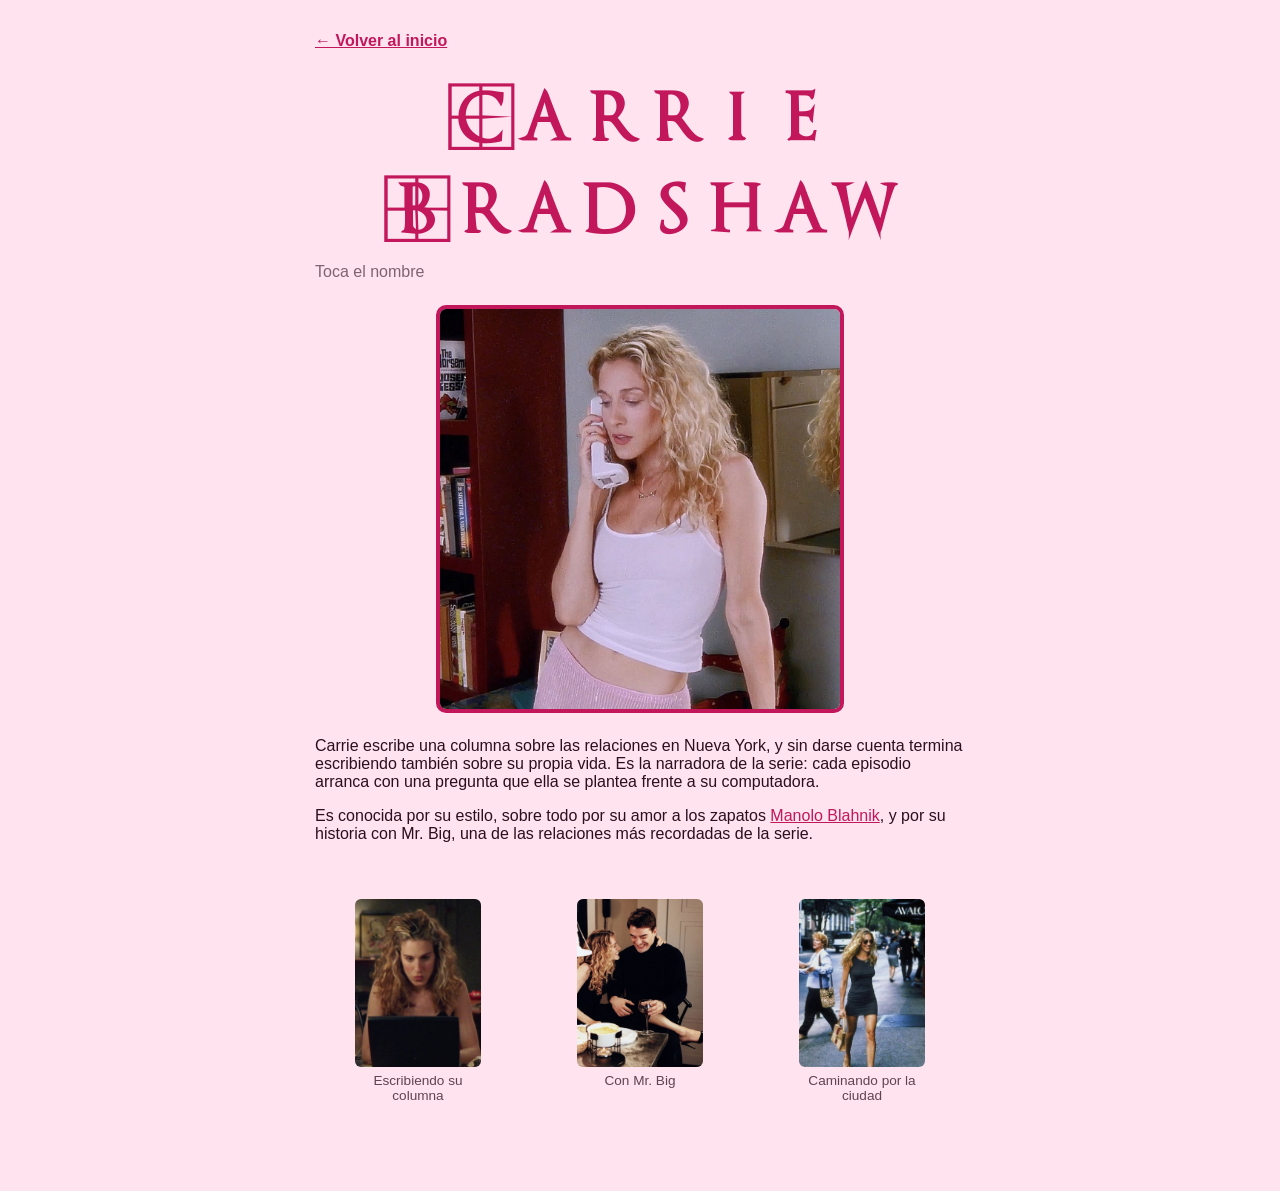
==== carrie.html @ 05981156 "colores y canciones por personaje" ====
<!DOCTYPE html>
<html lang="es">
<head>
    <meta charset="UTF-8">
    <meta name="viewport" content="width=device-width, initial-scale=1">
    <title>Carrie Bradshaw · Recorrido virtual SATC</title>
    <link rel="stylesheet" href="estilo.css">
</head>
<body class="carrie">
    <audio id="cancion" src="audio/carrie.mp3" loop></audio>

    <main class="pagina-personaje">
        <a href="index.html" class="volver">← Volver al inicio</a>

        <h1 id="titulo">Carrie Bradshaw</h1>
        <p class="pista">Toca el nombre</p>

        <img src="images/carrie.jpg" alt="Carrie Bradshaw" class="foto-personaje">

        <p>
            Carrie escribe una columna sobre las relaciones en Nueva York, y sin darse cuenta
            termina escribiendo también sobre su propia vida. Es la narradora de la serie:
            cada episodio arranca con una pregunta que ella se plantea frente a su computadora.
        </p>

        <p>
            Es conocida por su estilo, sobre todo por su amor a los zapatos
            <a href="https://en.wikipedia.org/wiki/Manolo_Blahnik" target="_blank" rel="noopener">Manolo Blahnik</a>,
            y por su historia con Mr. Big, una de las relaciones más recordadas de la serie.
        </p>

        <section class="escenas">
            <figure>
                <img src="images/carrie-escena1.jpg" alt="Carrie escribiendo en su apartamento">
                <figcaption>Escribiendo su columna</figcaption>
            </figure>
            <figure>
                <img src="images/carrie-escena2.jpg" alt="Carrie en una escena con Mr. Big">
                <figcaption>Con Mr. Big</figcaption>
            </figure>
            <figure>
                <img src="images/carrie-escena3.jpg" alt="Carrie caminando por Nueva York">
                <figcaption>Caminando por la ciudad</figcaption>
            </figure>
        </section>
    </main>

    <script src="script.js"></script>
</body>
</html>
---- estilo.css ----
@font-face {
    font-family: FuenteSATC;
    src: url("fuentes/satc.ttf");
}

body {
    margin: 0;
    background-color: var(--bg, #fff0f6);
    color: var(--ink, #2a0f1e);
    font-family: sans-serif;
    transition: background-color 0.3s ease, color 0.3s ease;
}

a {
    color: var(--accent, inherit);
}

.inicio {
    min-height: 100vh;
    display: flex;
    flex-direction: column;
    justify-content: center;
    align-items: center;
}

h1 {
    font-family: FuenteSATC, serif;
    font-size: clamp(3rem, 10vw, 8rem);
    text-align: center;
    margin: 0;
    cursor: pointer;
}

h1.sonando {
    animation: latido 0.8s infinite alternate;
}

@keyframes latido {
    from { transform: scale(1); }
    to   { transform: scale(1.08); }
}

.pista {
    margin-top: 1rem;
    opacity: 0.6;
}

.portada {
    display: block;
    margin: 0 auto;
    width: 60%;
    max-width: 700px;
}

.descripcion {
    max-width: 600px;
    margin: 1.5rem auto;
    text-align: center;
    line-height: 1.6;
}

.personajes {
    display: grid;
    grid-template-columns: repeat(4, 1fr);
    gap: 1rem;
    max-width: 900px;
    margin: 2rem auto 3rem;
    padding: 0 1rem;
}

.personaje {
    text-decoration: none;
    color: inherit;
    text-align: center;
}

.personaje img {
    width: 100%;
    aspect-ratio: 1 / 1;
    object-fit: cover;
    display: block;
    border-radius: 50%;
}

.personaje span {
    display: block;
    margin-top: 0.5rem;
    font-weight: bold;
}

.pagina-personaje {
    max-width: 650px;
    margin: 0 auto;
    padding: 2rem 1rem;
}

.volver {
    display: inline-block;
    margin-bottom: 1.5rem;
    color: inherit;
}

.foto-personaje {
    width: 100%;
    max-width: 400px;
    display: block;
    margin: 1.5rem auto;
}
.escenas {
    display: grid;
    grid-template-columns: repeat(3, 1fr);
    gap: 1rem;
    margin: 2.5rem 0;
}

.escenas img {
    width: 100%;
    aspect-ratio: 3 / 4;
    object-fit: cover;
    display: block;
    border-radius: 6px;
    transition: transform 0.2s;
}

.escenas img:hover {
    transform: scale(1.03);
}

.escenas figcaption {
    margin-top: 0.4rem;
    font-size: 0.85rem;
    text-align: center;
    opacity: 0.75;
}
body.carrie {
    --bg: #ffe3ef;
    --ink: #2a0f1e;
    --accent: #c2185b;
}

body.miranda {
    --bg: #e8f0f9;
    --ink: #132742;
    --accent: #c0202c;
}

body.charlotte {
    --bg: #fdf2e3;
    --ink: #4a2e18;
    --accent: #c79a3b;
}

body.samantha {
    --bg: #171212;
    --ink: #f5e9d8;
    --accent: #d4af37;
}

.pagina-personaje h1 {
    color: var(--accent, inherit);
    font-size: clamp(2.5rem, 8vw, 4rem);
    margin-bottom: 0.3rem;
}

.pagina-personaje .pista {
    text-align: left;
    opacity: 0.6;
    margin: 0 0 1.5rem;
}

.foto-personaje {
    border: 4px solid var(--accent, transparent);
    border-radius: 10px;
}

.volver {
    color: var(--accent, inherit);
    font-weight: bold;
}
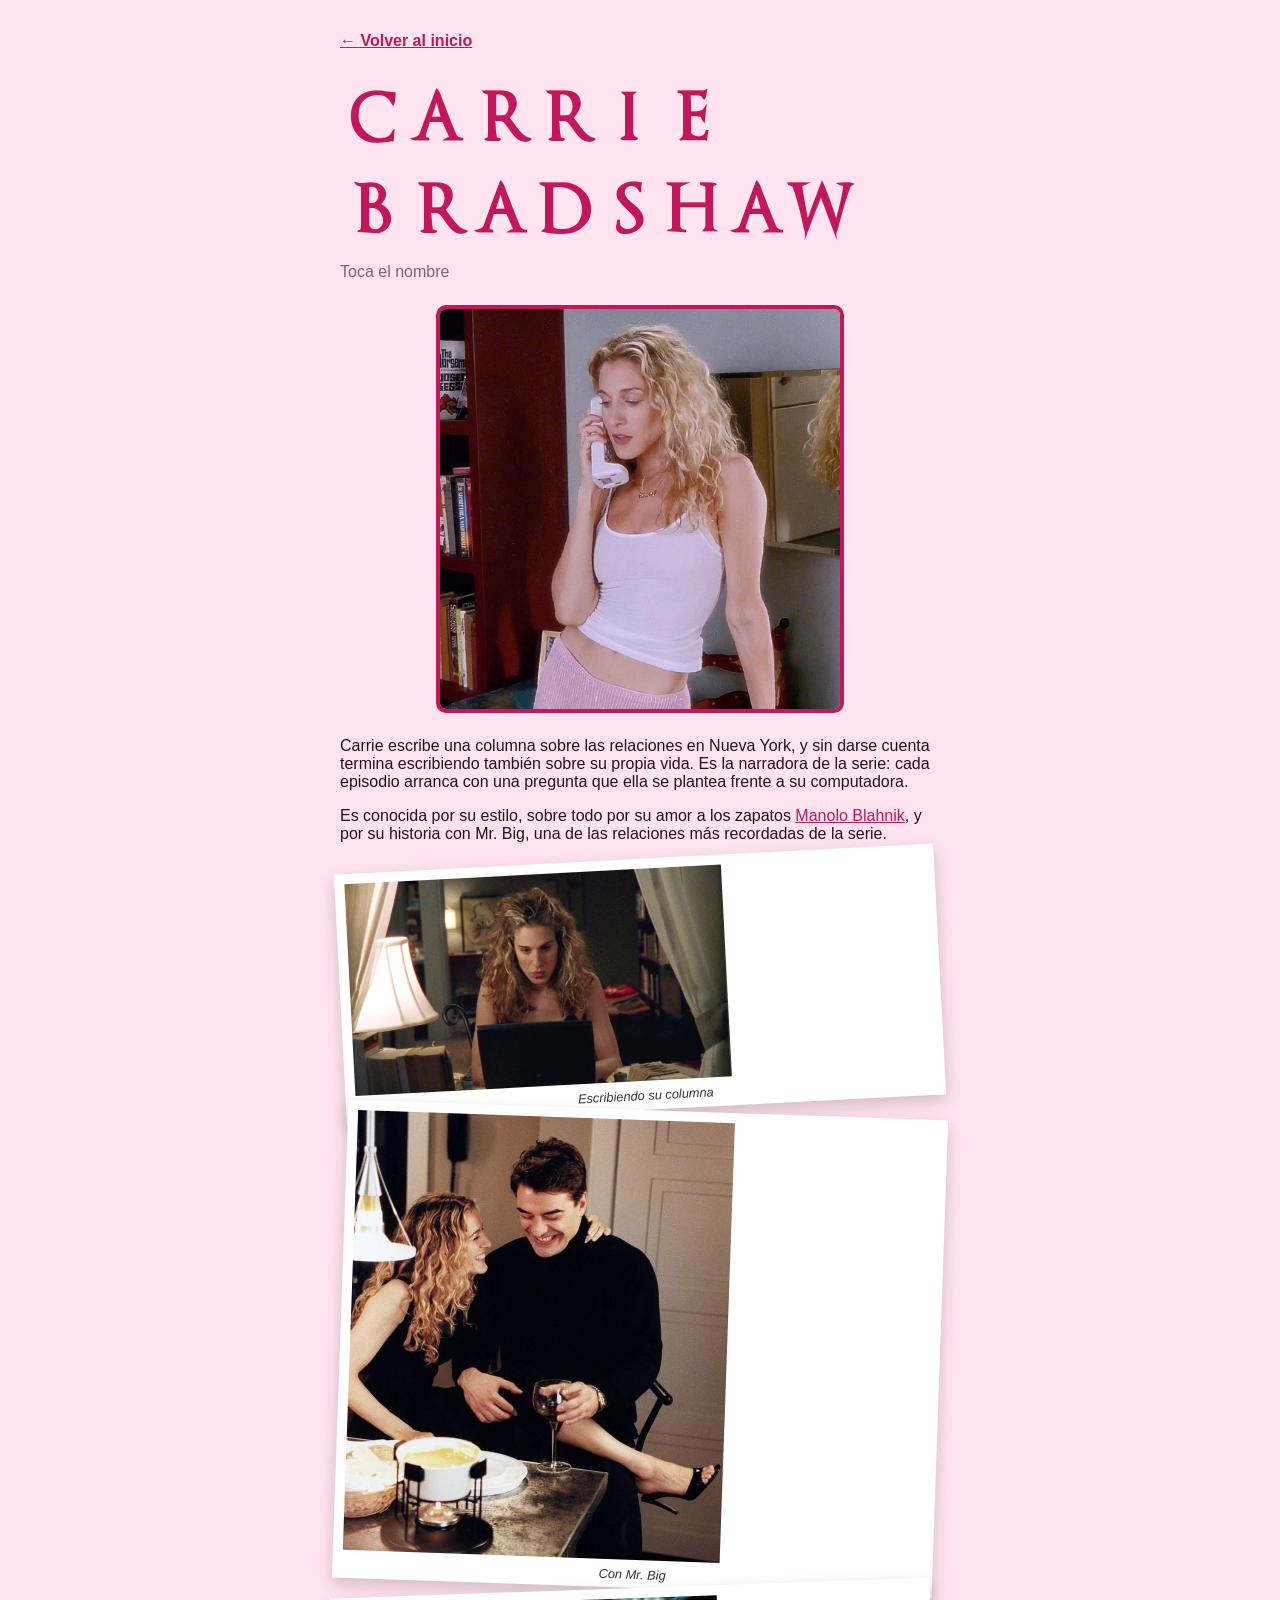
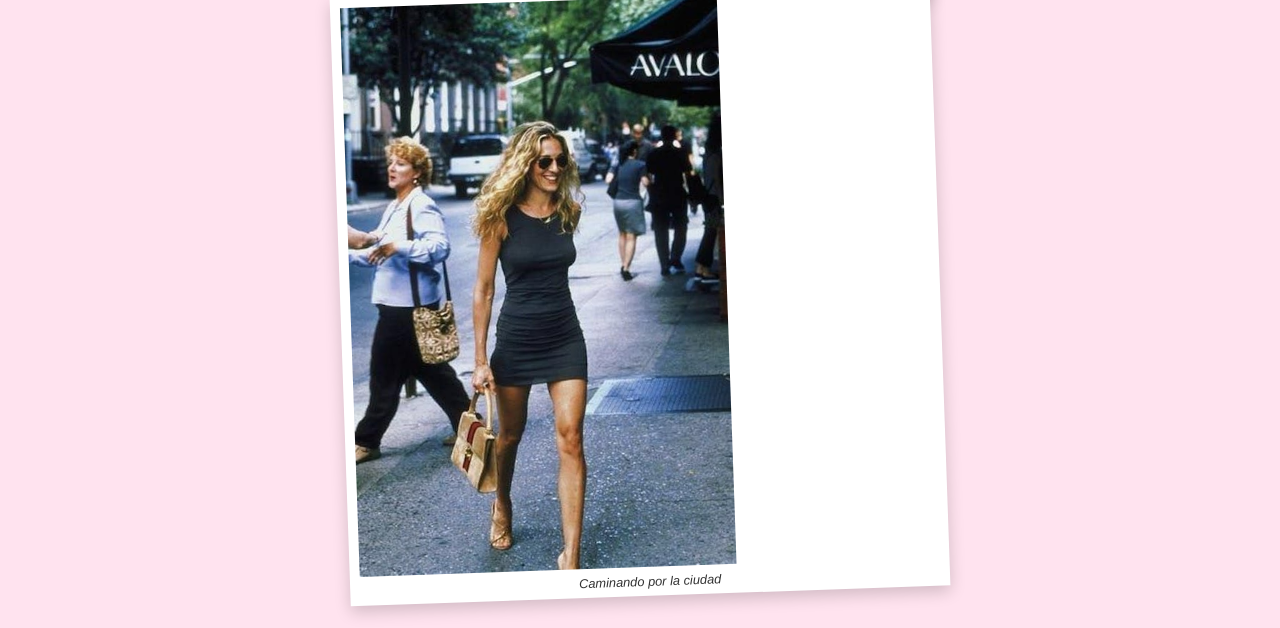
==== commit 8336312f: "cambios06/10" ====
--- a/carrie.html
+++ b/carrie.html
@@ -3,7 +3,7 @@
 <head>
     <meta charset="UTF-8">
     <meta name="viewport" content="width=device-width, initial-scale=1">
-    <title>Carrie Bradshaw · Recorrido virtual SATC</title>
+    <title>carrie bradshaw · Recorrido virtual SATC</title>
     <link rel="stylesheet" href="estilo.css">
 </head>
 <body class="carrie">
@@ -12,7 +12,7 @@
     <main class="pagina-personaje">
         <a href="index.html" class="volver">← Volver al inicio</a>
 
-        <h1 id="titulo">Carrie Bradshaw</h1>
+        <h1 id="titulo">carrie bradshaw</h1>
         <p class="pista">Toca el nombre</p>
 
         <img src="images/carrie.jpg" alt="Carrie Bradshaw" class="foto-personaje">
--- a/estilo.css
+++ b/estilo.css
@@ -15,6 +15,8 @@
     color: var(--accent, inherit);
 }
 
+/* ---------- Portada (inicio) ---------- */
+
 .inicio {
     min-height: 100vh;
     display: flex;
@@ -58,6 +60,8 @@
     text-align: center;
     line-height: 1.6;
 }
+
+/* ---------- Galería de personajes (inicio) ---------- */
 
 .personajes {
     display: grid;
@@ -72,6 +76,23 @@
     text-decoration: none;
     color: inherit;
     text-align: center;
+    opacity: 0;
+    animation: aparecer 0.6s ease forwards, flotar 3s ease-in-out infinite;
+}
+
+.personaje:nth-child(1) { animation-delay: 0s, 0.1s; }
+.personaje:nth-child(2) { animation-delay: 0.15s, 0.4s; }
+.personaje:nth-child(3) { animation-delay: 0.3s, 0.7s; }
+.personaje:nth-child(4) { animation-delay: 0.45s, 1s; }
+
+@keyframes aparecer {
+    from { opacity: 0; transform: scale(0.7) translateY(15px); }
+    to   { opacity: 1; transform: scale(1) translateY(0); }
+}
+
+@keyframes flotar {
+    0%, 100% { transform: translateY(0); }
+    50%      { transform: translateY(-6px); }
 }
 
 .personaje img {
@@ -80,24 +101,131 @@
     object-fit: cover;
     display: block;
     border-radius: 50%;
+    border: 4px solid transparent;
+    transition: transform 0.25s ease, border-color 0.25s ease, box-shadow 0.25s ease;
+}
+
+.personaje:hover img {
+    transform: scale(1.12) rotate(-3deg);
 }
 
 .personaje span {
     display: block;
     margin-top: 0.5rem;
     font-weight: bold;
-}
+    transition: color 0.25s ease;
+}
+
+.personaje.carrie img          { border-color: #c2185b33; }
+.personaje.carrie:hover img    { border-color: #c2185b; box-shadow: 0 0 14px #c2185b55; }
+.personaje.carrie:hover span   { color: #c2185b; }
+
+.personaje.miranda img         { border-color: #c0202c33; }
+.personaje.miranda:hover img   { border-color: #c0202c; box-shadow: 0 0 14px #c0202c55; }
+.personaje.miranda:hover span  { color: #c0202c; }
+
+.personaje.charlotte img        { border-color: #c79a3b33; }
+.personaje.charlotte:hover img  { border-color: #c79a3b; box-shadow: 0 0 14px #c79a3b55; }
+.personaje.charlotte:hover span { color: #c79a3b; }
+
+.personaje.samantha img         { border-color: #17121233; }
+.personaje.samantha:hover img   { border-color: #171212; box-shadow: 0 0 14px #d4af3799; }
+.personaje.samantha:hover span  { color: #d4af37; }
+
+/* ---------- Galería de escenas (fotos grandes) ---------- */
+
+./* ---------- Galería de escenas (collage tipo polaroid) ---------- */
+
+.escenas {
+    display: grid;
+    grid-template-columns: 1.3fr 1fr 1fr;
+    grid-template-rows: 180px 180px;
+    gap: 1.4rem;
+    margin: 2.5rem auto;
+    max-width: 900px;
+    padding: 0 1rem 1rem;
+}
+
+.escenas figure {
+    margin: 0;
+    background: #fff;
+    padding: 0.6rem 0.6rem 1.8rem;
+    box-shadow: 0 6px 16px rgba(0, 0, 0, 0.18);
+    position: relative;
+    overflow: hidden;
+    transition: transform 0.25s ease, box-shadow 0.25s ease;
+}
+
+.escenas figure:nth-child(1) { grid-column: 1; grid-row: 1 / 3; transform: rotate(-3deg); }
+.escenas figure:nth-child(2) { grid-column: 2; grid-row: 1; transform: rotate(2deg); }
+.escenas figure:nth-child(3) { grid-column: 3; grid-row: 1; transform: rotate(-2deg); }
+.escenas figure:nth-child(4) { grid-column: 2 / 4; grid-row: 2; transform: rotate(3deg); }
+
+.escenas figure:hover {
+    transform: rotate(0deg) scale(1.05);
+    box-shadow: 0 10px 24px rgba(0, 0, 0, 0.25);
+    z-index: 2;
+}
+
+.escenas img {
+    width: 65%;
+    height: 65%;
+    object-fit: cover;
+    display: block;
+}
+
+.escenas figcaption {
+    position: absolute;
+    bottom: 0.4rem;
+    left: 0.6rem;
+    right: 0.6rem;
+    font-size: 0.8rem;
+    font-style: italic;
+    text-align: center;
+    color: #333;
+}
+
+@media (max-width: 600px) {
+    .escenas {
+        grid-template-columns: 1fr;
+        grid-template-rows: none;
+    }
+    .escenas figure:nth-child(1),
+    .escenas figure:nth-child(2),
+    .escenas figure:nth-child(3),
+    .escenas figure:nth-child(4) {
+        grid-column: 1;
+        grid-row: auto;
+        transform: none;
+    }
+}
+
+/* ---------- Páginas de personaje ---------- */
 
 .pagina-personaje {
-    max-width: 650px;
+    max-width: 600px;
     margin: 0 auto;
     padding: 2rem 1rem;
+}
+
+.pagina-personaje h1 {
+    color: var(--accent, inherit);
+    font-size: clamp(2.5rem, 8vw, 4rem);
+    margin-bottom: 0.3rem;
+    text-align: left;
+}
+
+.pagina-personaje .pista {
+    text-align: left;
+    opacity: 0.6;
+    margin: 0 0 1.5rem;
 }
 
 .volver {
     display: inline-block;
     margin-bottom: 1.5rem;
-    color: inherit;
+    color: var(--accent, inherit);
+    font-weight: bold;
 }
 
 .foto-personaje {
@@ -105,33 +233,12 @@
     max-width: 400px;
     display: block;
     margin: 1.5rem auto;
-}
-.escenas {
-    display: grid;
-    grid-template-columns: repeat(3, 1fr);
-    gap: 1rem;
-    margin: 2.5rem 0;
-}
-
-.escenas img {
-    width: 100%;
-    aspect-ratio: 3 / 4;
-    object-fit: cover;
-    display: block;
-    border-radius: 6px;
-    transition: transform 0.2s;
-}
-
-.escenas img:hover {
-    transform: scale(1.03);
-}
-
-.escenas figcaption {
-    margin-top: 0.4rem;
-    font-size: 0.85rem;
-    text-align: center;
-    opacity: 0.75;
-}
+    border: 4px solid var(--accent, transparent);
+    border-radius: 10px;
+}
+
+/* ---------- Colores por personaje ---------- */
+
 body.carrie {
     --bg: #ffe3ef;
     --ink: #2a0f1e;
@@ -155,25 +262,10 @@
     --ink: #f5e9d8;
     --accent: #d4af37;
 }
-
-.pagina-personaje h1 {
-    color: var(--accent, inherit);
-    font-size: clamp(2.5rem, 8vw, 4rem);
-    margin-bottom: 0.3rem;
-}
-
-.pagina-personaje .pista {
-    text-align: left;
-    opacity: 0.6;
-    margin: 0 0 1.5rem;
-}
-
-.foto-personaje {
-    border: 4px solid var(--accent, transparent);
-    border-radius: 10px;
-}
-
-.volver {
-    color: var(--accent, inherit);
-    font-weight: bold;
+.subtitulo {
+    text-align: center;
+    font-weight: normal;
+    opacity: 0.8;
+    margin: 2.5rem 0 1rem;
+    font-size: 1.2rem;
 }
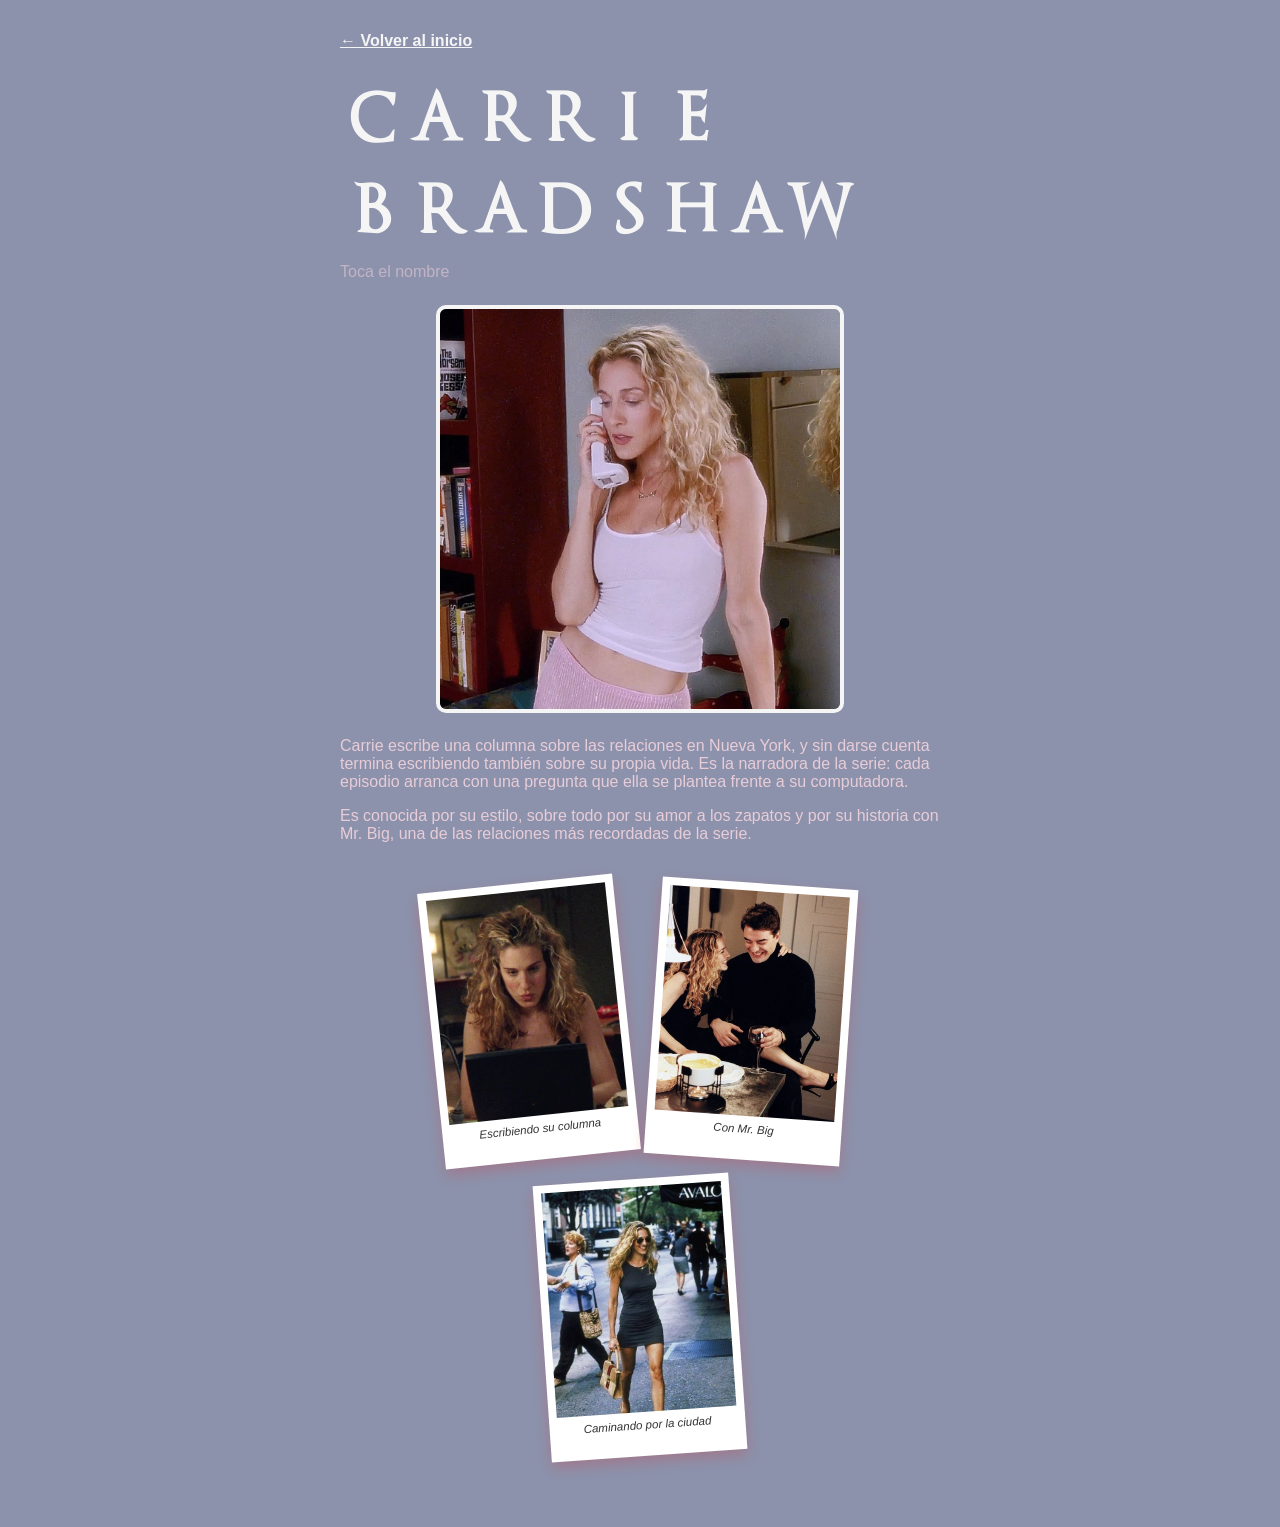
==== commit 75fce52e: "cambios finales" ====
--- a/carrie.html
+++ b/carrie.html
@@ -25,7 +25,6 @@
 
         <p>
             Es conocida por su estilo, sobre todo por su amor a los zapatos
-            <a href="https://en.wikipedia.org/wiki/Manolo_Blahnik" target="_blank" rel="noopener">Manolo Blahnik</a>,
             y por su historia con Mr. Big, una de las relaciones más recordadas de la serie.
         </p>
 
--- a/estilo.css
+++ b/estilo.css
@@ -8,11 +8,6 @@
     background-color: var(--bg, #fff0f6);
     color: var(--ink, #2a0f1e);
     font-family: sans-serif;
-    transition: background-color 0.3s ease, color 0.3s ease;
-}
-
-a {
-    color: var(--accent, inherit);
 }
 
 /* ---------- Portada (inicio) ---------- */
@@ -59,6 +54,14 @@
     margin: 1.5rem auto;
     text-align: center;
     line-height: 1.6;
+}
+
+.subtitulo {
+    text-align: center;
+    font-weight: normal;
+    opacity: 0.8;
+    margin: 2.5rem 0 1rem;
+    font-size: 1.2rem;
 }
 
 /* ---------- Galería de personajes (inicio) ---------- */
@@ -83,7 +86,7 @@
 .personaje:nth-child(1) { animation-delay: 0s, 0.1s; }
 .personaje:nth-child(2) { animation-delay: 0.15s, 0.4s; }
 .personaje:nth-child(3) { animation-delay: 0.3s, 0.7s; }
-.personaje:nth-child(4) { animation-delay: 0.45s, 1s; }
+.personaje:nth-child(4) { animation-delay: 0.45s, 0.1s; }
 
 @keyframes aparecer {
     from { opacity: 0; transform: scale(0.7) translateY(15px); }
@@ -116,88 +119,82 @@
     transition: color 0.25s ease;
 }
 
-.personaje.carrie img          { border-color: #c2185b33; }
-.personaje.carrie:hover img    { border-color: #c2185b; box-shadow: 0 0 14px #c2185b55; }
-.personaje.carrie:hover span   { color: #c2185b; }
-
-.personaje.miranda img         { border-color: #c0202c33; }
-.personaje.miranda:hover img   { border-color: #c0202c; box-shadow: 0 0 14px #c0202c55; }
-.personaje.miranda:hover span  { color: #c0202c; }
-
-.personaje.charlotte img        { border-color: #c79a3b33; }
-.personaje.charlotte:hover img  { border-color: #c79a3b; box-shadow: 0 0 14px #c79a3b55; }
-.personaje.charlotte:hover span { color: #c79a3b; }
-
-.personaje.samantha img         { border-color: #17121233; }
-.personaje.samantha:hover img   { border-color: #171212; box-shadow: 0 0 14px #d4af3799; }
+.personaje.carrie img          { border-color: #8c92ac; }
+.personaje.carrie:hover img    { border-color: #e8ccd7; box-shadow: 0 0 14px #8c92ac; }
+.personaje.carrie:hover span   { color: #e8ccd7; }
+
+.personaje.miranda img         { border-color: #c0202c; }
+.personaje.miranda:hover img   { border-color: #c4d9f0; box-shadow: 0 0 14px #c0202c; }
+.personaje.miranda:hover span  { color: #c4d9f0; }
+
+.personaje.charlotte img        { border-color: #e68fac; }
+.personaje.charlotte:hover img  { border-color: #fceaf8; box-shadow: 0 0 14px #e68fac; }
+.personaje.charlotte:hover span { color: #fceaf8; }
+
+.personaje.samantha img         { border-color: #731818; }
+.personaje.samantha:hover img   { border-color: #731818; box-shadow: 0 0 14px #d4af3799; }
 .personaje.samantha:hover span  { color: #d4af37; }
 
-/* ---------- Galería de escenas (fotos grandes) ---------- */
-
-./* ---------- Galería de escenas (collage tipo polaroid) ---------- */
+/* ---------- Galería de escenas (polaroids chicas y animadas) ---------- */
 
 .escenas {
-    display: grid;
-    grid-template-columns: 1.3fr 1fr 1fr;
-    grid-template-rows: 180px 180px;
-    gap: 1.4rem;
+    display: flex;
+    flex-wrap: wrap;
+    justify-content: center;
+    gap: 1.2rem 1.6rem;
     margin: 2.5rem auto;
-    max-width: 900px;
-    padding: 0 1rem 1rem;
+    max-width: 640px;
+    padding: 0 1rem;
 }
 
 .escenas figure {
+    width: 180px;
     margin: 0;
     background: #fff;
-    padding: 0.6rem 0.6rem 1.8rem;
-    box-shadow: 0 6px 16px rgba(0, 0, 0, 0.18);
+    padding: 0.5rem 0.5rem 1.4rem;
+    box-shadow: 0 6px 14px rgba(236, 26, 26, 0.2);
+    opacity: 0;
+    animation: caer 0.6s ease forwards;
+}
+
+.escenas figure:nth-child(1) { animation-delay: 0.1s; --girar: -6deg; }
+.escenas figure:nth-child(2) { animation-delay: 0.3s; --girar: 4deg; }
+.escenas figure:nth-child(3) { animation-delay: 0.5s; --girar: -4deg; }
+.escenas figure:nth-child(4) { animation-delay: 0.7s; --girar: 6deg; }
+
+@keyframes caer {
+    from {
+        opacity: 0;
+        transform: translateY(-25px) rotate(0deg) scale(0.8);
+    }
+    to {
+        opacity: 1;
+        transform: translateY(0) rotate(var(--girar)) scale(1);
+    }
+}
+
+.escenas figure:hover {
+    transform: rotate(0deg) scale(1.08) !important;
+    box-shadow: 0 10px 20px rgba(0, 0, 0, 0.3);
+    transition: transform 0.25s ease, box-shadow 0.25s ease;
+    z-index: 2;
     position: relative;
-    overflow: hidden;
-    transition: transform 0.25s ease, box-shadow 0.25s ease;
-}
-
-.escenas figure:nth-child(1) { grid-column: 1; grid-row: 1 / 3; transform: rotate(-3deg); }
-.escenas figure:nth-child(2) { grid-column: 2; grid-row: 1; transform: rotate(2deg); }
-.escenas figure:nth-child(3) { grid-column: 3; grid-row: 1; transform: rotate(-2deg); }
-.escenas figure:nth-child(4) { grid-column: 2 / 4; grid-row: 2; transform: rotate(3deg); }
-
-.escenas figure:hover {
-    transform: rotate(0deg) scale(1.05);
-    box-shadow: 0 10px 24px rgba(0, 0, 0, 0.25);
-    z-index: 2;
 }
 
 .escenas img {
-    width: 65%;
-    height: 65%;
+    width: 100%;
+    aspect-ratio: 4 / 5;
     object-fit: cover;
     display: block;
 }
 
 .escenas figcaption {
-    position: absolute;
-    bottom: 0.4rem;
-    left: 0.6rem;
-    right: 0.6rem;
-    font-size: 0.8rem;
+    margin-top: 0.4rem;
+    font-size: 0.72rem;
     font-style: italic;
     text-align: center;
     color: #333;
-}
-
-@media (max-width: 600px) {
-    .escenas {
-        grid-template-columns: 1fr;
-        grid-template-rows: none;
-    }
-    .escenas figure:nth-child(1),
-    .escenas figure:nth-child(2),
-    .escenas figure:nth-child(3),
-    .escenas figure:nth-child(4) {
-        grid-column: 1;
-        grid-row: auto;
-        transform: none;
-    }
+    line-height: 1.3;
 }
 
 /* ---------- Páginas de personaje ---------- */
@@ -240,32 +237,25 @@
 /* ---------- Colores por personaje ---------- */
 
 body.carrie {
-    --bg: #ffe3ef;
-    --ink: #2a0f1e;
-    --accent: #c2185b;
+    --bg: #8c92ac;
+    --ink: #e8ccd7;
+    --accent: #f5f5f5;
 }
 
 body.miranda {
-    --bg: #e8f0f9;
-    --ink: #132742;
+    --bg: #c4d9f0;
+    --ink: #5a1818;
     --accent: #c0202c;
 }
 
 body.charlotte {
-    --bg: #fdf2e3;
-    --ink: #4a2e18;
-    --accent: #c79a3b;
+    --bg: #e68fac;
+    --ink: #fceaf8;
+    --accent: #e7d8e3;
 }
 
 body.samantha {
-    --bg: #171212;
+    --bg: #731818;
     --ink: #f5e9d8;
     --accent: #d4af37;
-}
-.subtitulo {
-    text-align: center;
-    font-weight: normal;
-    opacity: 0.8;
-    margin: 2.5rem 0 1rem;
-    font-size: 1.2rem;
 }
